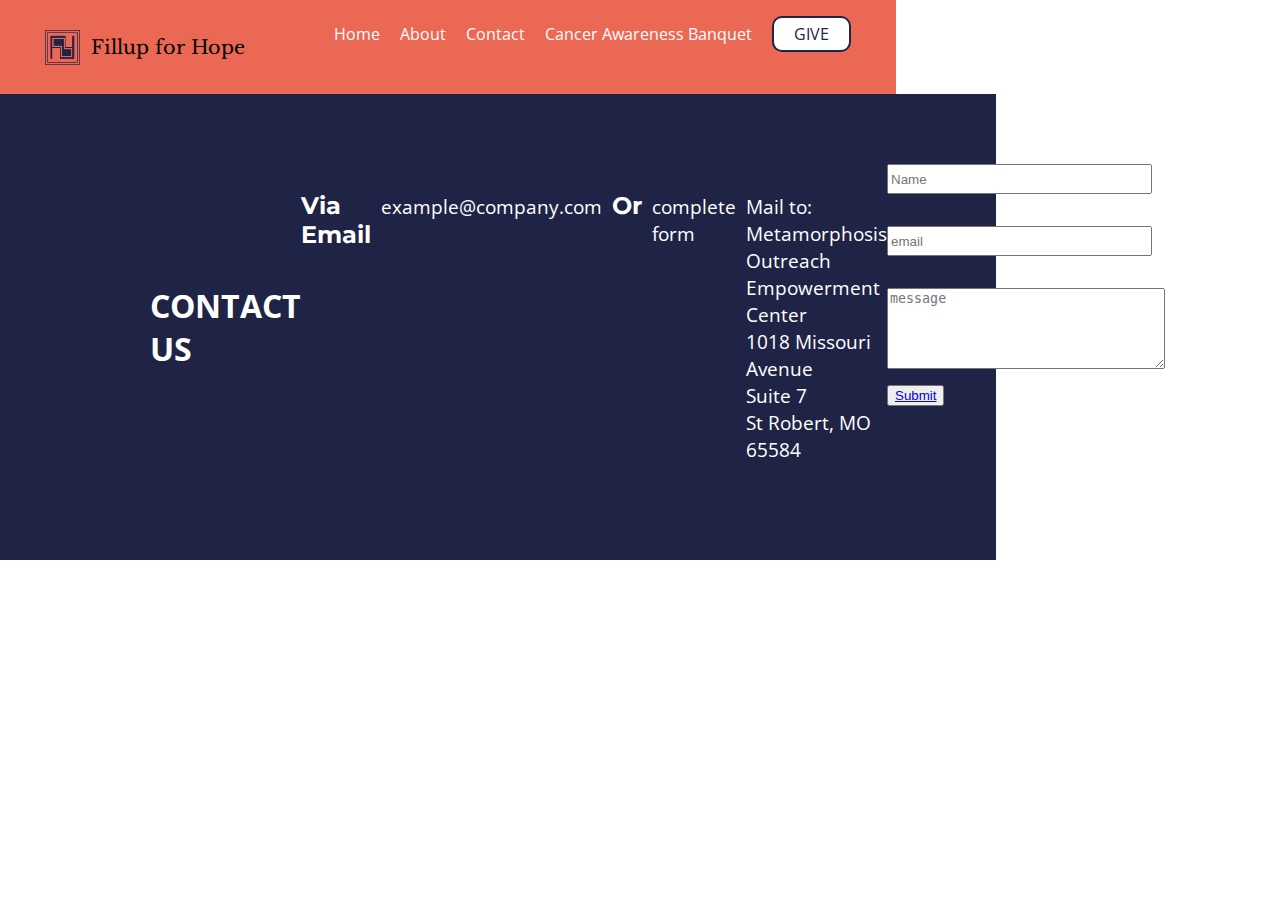
==== contact-us.html @ 5f8faadc "try again" ====
<!DOCTYPE html>
<html lang="en">
<head>
    <meta charset="UTF-8">
    <meta http-equiv="X-UA-Compatible" content="IE=edge">
    <meta name="viewport" content="width=device-width, initial-scale=1.0">
    <link rel="preconnect" href="https://fonts.gstatic.com">
    <link rel="preconnect" href="https://fonts.googleapis.com">
    <link rel="preconnect" href="https://fonts.gstatic.com" crossorigin>
    <link href="https://fonts.googleapis.com/css2?family=Open+Sans:wght@400;700&display=swap" rel="stylesheet">
    <link href="https://fonts.googleapis.com/css2?family=Libre+Baskerville:wght@700&family=Montserrat:wght@400;600&family=Open+Sans:wght@400;700;800&display=swap" rel="stylesheet">
    <link rel="stylesheet" href="stylesheet.css">
    <link rel="stylesheet" href="contact-style.css">
    <title>Contact Us</title>
</head>

<body>
    <header class="contact-header">
        <div class="nav-bar">
            
              <div class="logo-container">
                  <img class="logo-image" src="images/Fill-up logo dark blue (1).png" alt="logo">
                  <p class="logo-text">Fillup for Hope</p>
              </div>
          <nav>
              <div class="nav-list hide-on-mobile">
              <a class="hide-on-mobile" href="../index.html">Home</a>
              <a class="hide-on-mobile" href="#">About</a>
              <a class="hide-on-mobile" href="../contact-us.html">Contact</a>
              <a class="hide-on-mobile" lass="hide-on-mobile" href="#">Cancer Awareness Banquet</a>
              <a class="hide-on-mobile nav-btn" href="#">GIVE</a>
              </div>
      
      
              <div class="mobile-wrapper contact-mobile-wrapper">
                  <img id="hamburger-menu" class="contact-hamburger-menu" src="images/Icon material-menu.png" alt="hamburger menu icon">
                  <a  href="index.html">Home</a>
                  <a  href="#">About</a>
                  <a  href="contact-us.html">Contact</a>
                  <a  href="#">Cancer Awareness Banquet</a>
              </div>
      
      
          </nav>
      </div>
      </header>
      <main class="contact-main"> 
            <h2 class="contact-h2">CONTACT US</h2>

            <div class="contact-col-2">
                <h3 class="contact-h3">Via Email</h3>
                <p class="contact-p">example@company.com</p>
                <h3 class="contact-h3">Or</h3>
                  <p class="contact-p">complete form</p>
                  <p class="contact-mail contact-p"><span>Mail to:</span><br>
                    <span>Metamorphosis Outreach Empowerment Center</span><br> 
                    <span>1018 Missouri Avenue</span><br> <span>Suite 7</span><br> <span>St Robert, MO 65584</span></p>


              </div>
            
            <div class="contact-container">
                <form action="mailto: example@company.com" class="contact-col-1">
                    <label for="name"></label>
                    <input id="name" placeholder="Name" size="30" type="text">
                    <label for="email"></label>
                    <input id="email" type="text" size="30"  placeholder="email">
                    <label for="message"></label>
                    <textarea name="message" id="message" placeholder="message" cols="32" rows="5"></textarea>
                    <button class="contact-btn"><a href="mailto: example@company.com">Submit</a></button>
                </form>

               
                  
                   
                   <!--<img src="images/Path 2.png" alt="right border decoration">-->
                </div>
      
   </main>
 
</body>
</html>
---- stylesheet.css ----
/*DEVELOPED MOBILE FIRST*/

html {
    font-size: 16px;
    box-sizing: border-box;
}
html, body {
    width: 100%;
    margin: 0px;
    padding: 0px;
    }
body {
    font-family: 'Libre Baskerville', serif;
    font-family: 'Montserrat', sans-serif;
    font-family: 'Open Sans', sans-serif;
    }

h1 {
    font-size: 64px;
}
h2 {
    font-size: 48px;
    font-family: "Libre Baskerville";
}

h3 {
    font-size: 24px;
    font-family: 'Montserrat', sans-serif;
}
   
h1, h2, h3 {
    margin-top: 0;
    margin-bottom: 1em;
}

p {
    font-size: 1.5rem;
}

header {
    width: 100%;
    background-color: #eb6855;
    min-height: 32px;
 }
 

.nav-bar {
    width: 100%;
    display: flex;
    flex-direction: row;
    justify-content: space-around;
    align-items: flex-start;
    padding-top: 1rem;
    padding-bottom: 1rem;
    position: relative;
 }

 .logo-image {
    height: 35px;
 }

.logo-text {
    font-family: 'Libre Baskerville', serif;
    font-size: 14px;
    /*font-weight: bold;*/
  
}

.logo-container {
    display: flex;
    min-width: 12.5rem;
    flex-wrap: wrap;
    justify-content: space-between;
    align-items: center;
  
}

.hide-on-mobile {
    display: none;
}

/*=======================
******* MOBILE NAV ******
=========================*/

#hamburger-menu {
    max-width: 35px;
    position: absolute;
    top: 1.5rem;
    right: 2.5rem;
}
#mob-nav {
    display: none;
}
.mobile-wrapper {
    display: flex;
    flex-direction: column;
    align-items: flex-end;
}

.mobile-wrapper a {
    max-width: 150px;
    width: 150px;
    text-decoration: none;
    background: #1f2446;
    color: white;
    padding: 10px 20px;
    border-bottom: .5px solid #e64d37;
}

.mobile-wrapper a:hover,
.mobile-wrapper a:focus{
    text-decoration: none;
    background: #fff;
    color: #1f2446;
    padding: 10px 20px;
    border-bottom: 1px solid #e64d37;
}

/*=====================
****END MOBILE NAV*****
======================*/

.v-border-rgt {
    display: none;
 
}


/*========================
*******HEADER-MAIN*******
=========================*/
/*hero Section*/

main {
    display: block;
    width: 100%;
    background-color: #1f2446;
    color: white;
    font-family: 'Open Sans', sans-serif;
    position: relative;
    padding: 30px 50px;
   }

.hero-img {
    display: block;
}

.fuel-pump {
    display:inline-block;
    width: 50%;
    transform: rotate(8deg);
    position: relative;
    margin-bottom: 2em;
}

.gas-card {
    display: inline-block;
    width: 30%;
    max-width: 20em;
    margin-left: -5em;
    margin-bottom: 5em;
}

@media(max-width: 450px) {
    .fuel-pump,
    .gas-card {
        display: none;
    }
}

.hero-text {
    padding-right: 30px;
    padding-left: 30px;
    padding-bottom: 30px;
}
 .hero-text h1 {
    color: #eb6855;
    font-weight: bold;
    line-height: 1rem;
    padding-top: 1rem;
   }
.hero-text h3 {
    padding-bottom: 1em;
}

.light-btn {
    background-color: #fff;
    border: 2px solid #eb6855;
    padding: 5px 10px;
    border-radius: 10px;
    margin-top: 2.8rem;
    font-size: 1rem;
    text-transform: uppercase;
    font-weight: bold;
   color: #1f2446;
   text-decoration: none;
   text-align: center;
   cursor: pointer;
}

.light-btn:hover,
.light-btn:focus  {
    background: none;
    color: white;
    border: 1px solid #eb6855;
    cursor: pointer;
    
}

/*=======================
HEADER MEDIA QUERY
=========================*/
@media(min-width: 750px) {
  
.logo-text {
   font-size: 1.2rem;
}
.logo-container {
    display: flex;
    flex-basis: 12rem;
    flex-wrap: no-wrap;
    justify-content: space-between;
    align-items: center;
   
}
.nav-list  {
    display: flex;
    flex-basis: 55rem;
    flex-direction: row;
    align-items: center;
   }
   
 .nav-list a {
   display: flex;
   padding-right: 20px;
   color: white;
   text-decoration: none; 
   text-transform: initial; 
   font-size: 1rem;
 }
 
 nav a:nth-child(5)
 {
   padding: 5px 20px;
   background-color: white;
   color: #1f2446;
   text-align: center;
   border: 2px solid #1f2446;
   border-radius: 10px;
 }
 
 nav a:nth-child(5):hover,
 nav a:nth-child(5):focus {
   background: #1f2446;
   color: white;
   border: 1px solid white;
 }
 
 .hide-on-mobile {
   display: flex;
 }
 
.hide-on-desktop {
   display: none;
 }
 
 .mobile-wrapper {
   display: none;
 }

main {
    display: flex;
    flex-direction: row;
    align-items: center;
}
.fuel-pump {
    width: 40%;
    margin-bottom: 2em;
    }
    
.gas-card {
    width: 35%;
    margin-left: -6rem;
    margin-bottom: 4rem;

}
.hero-text {
    padding: 0;
    margin-left: -10rem;
}

.light-btn {
    padding: .2rem 2rem;
    border-radius: 10px;
    margin-top: 2.8rem;
    
}

}
/*-----------------
 END MEDIA QUERY
 -------------------*/

/*----End Main Section---*/

/*----------------------
=======SECTION 1========
-----------------------*/
section {
    max-height: 800px;
    
}
.section-1 {
    width: 100vw;
    padding-bottom: 4rem;
}

.section-1 .container { 
     width: 80%;
     margin-left: 10%;
     margin-top: 3rem;
    padding-top: 3rem;
       
}

.sec1-img {
    display: block;
    width: 100%;
}

 .car-girl {
     display: block;
     width: 60%;
     max-width: 25rem;
     margin: 0 auto;
     border-radius: 22%;
     border: 2px white solid;
 }

 .section-1 .col-2 {
     display: block;
     margin-top: 3.125rem;
     max-width: 31.25rem;
     margin: 4rem auto;
 }

 .section-1 h2:before {
    display: block;
    content: "";
    border-top: .5rem solid #e64d37;
    border-radius: 10px;
    max-width: 12rem;
    margin: 0 auto;
    transform: translateY(-1.5rem);
}

 .section-1 h2 {
    font-family: "Libre Baskerville";
    color: #1f2446;
    text-align: center;
    margin-bottom:  .5em;
     /*width: 10em;*/
 }
  
 .section-1 p {
     max-width: 30rem;
     width: 80%;
     margin-inline: auto;
     font-family: 'Montserrat', sans-serif;
     font-size: 1.5rem;
     line-height: 1.5em;
     margin-bottom: 1em;
 }
 
 .section-1-btn {
     margin-bottom: 1rem;
     width: 15rem;
     height: 3rem;
     margin: 0 auto;
    
 }

 .section-1 a {
     display: inline-block;
     padding: 6px 60px;
     background-color: #1f2446;
     border: 2px solid #eb6855;
     border-radius: 15px;
     font-size: 1rem;
     color: white;
     text-transform: uppercase;
     text-decoration: none;
     cursor: pointer;
  
}

.section-1 a:hover,
.section-1 a:focus {
   background-color: white;
    color: #1f2446;
    font-weight: bold;
    border: 2px solid #eb6855;
    cursor: pointer;
}
.v-border-left {
    display: none;
}

/*=============================
----SECTION 1 MEDIA QUERY------
=============================*/
@media(min-width: 750px) {

.section-1 .container {
    width: 70%;
    display: flex;
    margin-right: auto;
    margin-left: auto;
    align-items: center;
}

.car-girl {
        width: 70%;
        margin-left: 0;
 }

.section-1 .col-2 {
    display: flex;
    flex-direction: column;
    align-items: flex-start;
    justify-content: center;
    flex-basis: 80%;
}

.section-1 .col-2 h2 {
    font-size: 3rem;
    margin-left: 0;
}

.section-1 p {
    font-size: 1.5rem;
    margin-left: 0;
}

.section-1-btn {
    margin: 0;
}

.section-1 h2:before {
    margin: 0;
    
  
}
}

/*----------------------------------
BORDER RIGHT and IMAGES MEDIA QUERY
------------------------------------*/

@media screen and (min-width: 1000px) {
    .v-border-rgt {
        display: inline-block;
        height: 101%;
        /*max-width: 15em;*/
        width: 13em;
        position: absolute;
        right: 0px;
        top: 0px;
        z-index: 4;
 }
 .fuel-pump {
    width: 60%;
    margin-bottom: 2em;
    }

.gas-card {
    width: 35%;
    margin-left: -9rem;
    margin-bottom: 8rem;
}

.hero-text {
    padding: 0;
    margin-left: -3rem;
    margin-top: -5rem;
}
.hero-text h1 {
    font-size: 6rem;
   }

.hero-text h2 {
    font-size: 4rem;
}   
.hero-text h3 {
    font-size: 2rem;
    padding-bottom: 1em;
    margin-top: -1rem;
    }
}
/*===============================
---END SECTION ONE MEDIA QUERY---
================================*/

/*SECTION TWO*/
.section-2 {
    background: #1f2446;
    margin-bottom: 5rem;
    margin-top: 6rem;
    position: relative;
}

.section-2 .container {
    display: flex;
    flex-direction: column;
    color: #fff;
    justify-content: space-between;
    align-items: center;
  }

/*Big Dot Decoration*/
   
.big-dot {
    display: inline-block;
    padding-right: 1rem;
    max-width: 15%;
    height: 15%;
    transform: translate(-4rem, 2rem);
}

.sm-things-p {
    color:#eb6855;
    margin-bottom: 1rem;
    line-height: 1em;
}
.section-2 h2 {
    font-size: 2rem;
}
.big-p {
    font-family: 'Open Sans', sans-serif;
    font-weight: bold;
    letter-spacing: 0.125em;
}

.section-3 .col-3 {
    display: none;
}
.dots {
    display: none;
}

.section-2 .col-4-img-container {
    display: flex;
    width: 300px;
    justify-content: center;
}

.section-2 .col-4-img {
    width: 40%;
    
}


 /*SECTION TWO MEDIA QUERY*/
@media(min-width: 750px) {
  
.section-2 {
    width: 100%;
    height: 100%;
    background-image: url("images/left-side-accent.png");
    background-size: 100% 100%;
    background-repeat: no-repeat;
    display: flex;
    justify-content: flex-end;
 }

.section-2 .container {
    width: 75%;
    display: flex;
    flex-direction: row;
    color: #fff;
    justify-content: center;
    gap: 3rem;
    align-items: center;
    
  }

/*Big Dot Decoration*/
   
.big-dot {
    padding-right: .8rem;
    max-width: 15%;
    height: 15%;
    transform: translate(-4.3rem, 4rem);
}

.section-2 h2 {
    font-weight: bold;
    padding-bottom: 3.125rem;
    font-size: 3rem;
    margin: 0 auto;
   
}
.section-2 h2:first-of-type:before {
    display: block;
    content: "";
    border-top: .5rem solid #eb6855;
    border-radius: 10px;
    max-width: 12rem;
    margin-left: 0;
    transform: translateY(-1.5rem);    
    
}

.section-2 p {
    padding-bottom: 1rem;
  
}

.big-p {
   
   padding-top: 20px;
    
}


.sm-things-p {
    font-family: 'Open Sans', sans-serif;
    color:#eb6855;
    margin-bottom: 1rem; 
}

.section-3 .col-3 {
    display: flex;
   
}
.dots {
    display: block;
    width: 40%;
    margin-left: 1rem;
 
}

.section-2 .col-4-img-container {
    display: flex;
    /*width: 300px;
    justify-content: center;*/}

.section-2 .col-4-img {
    width: 60%;
    
} 
}
/*---END SECTION 2 MEDIA QUERY---*/

/*===SECTION 3====*/
.section-3 {
    width: 100%;
    background-image: 
        url("images/Delbert Day with overlay.png");
    background-size: cover;
    background-repeat: no-repeat;
    margin-top:-5rem;
    padding-top: 3rem;
    margin-bottom: 5rem;
}

.section-3 .container {
    color: white;
    padding: 1rem 1rem;
}

.section-3 h2 {
    color: #e64d37;
}

.section-3 p {
    padding-bottom: 2rem;
}


.dd-thumbnails {
    width: 100vw;
    display: flex;
    flex-direction: column;
    align-items: center;
    
}

.dd-thumbnails img {
    width: 50%;
    margin-bottom: -3rem;
    
}
/*===SECTION 3 MEDIA QUERY===*/
@media(min-width: 750px) {
    .section-3 {
        padding-top: 5rem;
        display: flex;
        flex-direction: column;
        align-items: center;
        justify-content: space-between;
      
    }

.section-3-hero-img {
    width: 100%;
    max-height: 100%;
    background-image: url("images/Delbert\ Day\ with\ overlay.png"); /* The image used */
  background-color: #1f2446; /* Used if the image is unavailable */
  height: 600px; /* You must set a specified height */
  background-position: center; /* Center the image */
  background-repeat: no-repeat; /* Do not repeat the image */
  background-size: cover; /* Resize the background image to cover the entire container */

}

.section-3 .container {
    width: 50%;
    margin-top: 5rem;
                
}
    
.section-3 h2 {
    color: #e64d37;
}

.section-3 h2:before {
    display: block;
    content: "";
    border-top: .5rem solid #00b3f7;
    border-radius: 10px;
    max-width: 12rem;
    margin: 0;
    transform: translateY(-1.5rem);
}

.section-3 p {
    line-height: 1.3em;
    padding-bottom: 5rem;
}

.dd-thumbnails img {
    width: 35%;
    margin-bottom: -4rem;
    
}

}
/*===END SECTION 3 MEDIA QUERY===*/

/*========================
--------SECTION 4---------
========================*/
.section-4 {
    width: 100%;
    
      
}

.section-4 h2 {
    color: #e64d37;
    text-align: center;
    padding-top: 5rem;

}


.section-4 h2:before {
    display: block;
    content: "";
    border-top: .5rem solid #e64d37;
    border-radius: 10px;
    max-width: 12rem;
    margin: 0 auto;
    transform: translateY(-1.5rem);

}
.section-4 .box-container {
    display: flex;
    flex-direction: column;
    flex-wrap: nowrap;
    justify-content: center;
    align-items: center;

}

.box {
    width: 200px;
    height: 380px;
    border: 1px solid #1f2446;
    margin-top: 2rem;
    padding: 1rem 2rem 2rem;
   
}     

.box1,
.box2,
.box3 {
    background-repeat: no-repeat;
    background-size: contain;
    background-position: bottom;
}

.box1 {
    background-image: url("images/swoop1.png");
}
.box2 {
    background-image: url("images/swoop2.png");
}

.box3 {
    background-image: url("images/swoop3.png");
}

.icon-quote {
    margin-bottom: 1em;
    width: 40px;
    height: 35px;
}

.section-4 p {
    line-height: 2rem;
}

.testimony-text {
    padding-bottom: 2rem;
}

.box p:first-of-type {
    font-size: 16px;
    line-height: 1.3;
      
}

.box1 .testimony-details {
    margin-top: 1.5rem;
    margin-left: 2rem;
}

.box2 .testimony-details {
    margin-top: 4.2rem;
    margin-left: 2.5rem;
}


.box3 .testimony-details {
    margin-top: 2.5rem;
    margin-left: 2.5rem;
}

.testimony-details .testimony-img {
    width: 55%;
    height: 55%;
    
}

.person-name {
    color: white;
    margin-top: 1rem;
}

/*=========================
----SECTION 4 MEDIA QUERY---
===========================*/
@media(min-width: 750px) {

    .section-4 {
        margin-top: 10rem;
             
}

.section-4 .box-container {
    width: 80%;
    display: flex;
    flex-direction: row;
    margin: 0 auto;
    gap: 30px;
}

.box {
        width: 200px;
        height: 380px;
        border: 1px solid #1f2446;
        /*margin: 0 auto;*/
        margin-top: 2rem;
        padding: 1rem 2rem 2rem;
        
}


.box p:first-of-type {
    font-size: 16px;
    line-height: 1.3;
      
}

.box1 .testimony-details {
    margin-top: 1.5rem;
    margin-left: 2rem;
}

.box2 .testimony-details {
    margin-top: 4.2rem;
    margin-left: 2.5rem;
}


.box3 .testimony-details {
    margin-top: 2.5rem;
    margin-left: 2.5rem;
}

.testimony-details .testimony-img {
    width: 55%;
    height: 55%;
    
}
   
}
/*====SECTION 5=====*/
.section-5 {
    width: 100vw;
    margin-top: 53rem;
    background-color: #eb6855;
    
}

.section-5 .container {
    padding-top: 5rem;
    display: flex;
    flex-direction: column;
    width:80%;
    margin: 0 auto;
   
    
    
}

.navydots {
    display: none;
}

.s5-title {
    color: #1f2446;
 
}

.s5-title span {
    color: white;
}


.section-5 .col-1 h2 {
    font-size: 2rem;
}

.section-5 h2:before {
    display: block;
    content: "";
    border-top: .5rem solid #fff;
    border-radius: 10px;
    max-width: 12rem;
    margin: 0;
    transform: translateY(-1.5rem);

}

.section-5 p {
    color: white;
    font-size: 1rem;
    line-height: 1.4;
    padding-bottom: 1rem;
}

.donate-btn a {
    display: inline-block;
    margin: 1rem 0;
    width: 127px;
    padding: 7px 15px;
    text-align: center;
    background: #1f2446;
    border: 2px solid #fff;
    border-radius: 10px;
    color: #fff;
    text-decoration: none;
}

.donate-btn a:hover,
.donate-btn a:focus {
    border: dotted white 1px;
    opacity: 0.8;
   
}

.icon {
    width: 30px;
    height: 30px;
    padding-right: 5px;
    transform: translateY(.3rem);
}

/*===END SECTION-5====*/

/*---SECTION-5 MEDIA QUERY---*/
@media(min-width: 750px){
.section-5 {
    width: 100%;
    margin-top: 6rem;
    padding-top: 6rem;
    height: 800px;
    background-image: url("images/marquee-background.png"); /* The image used */
    background-position: center; /* Center the image */
    background-repeat: no-repeat; /* Do not repeat the image */
    background-size: cover; 

}

.section-5 .col-1 h2 {
    font-size: 3rem;
}

.section-5 h2:before {
    display: block;
    content: "";
    border-top: .5rem solid #fff;
    border-radius: 10px;
    max-width: 12rem;
    margin: 0;
    transform: translateY(-1.5rem);

}
.section-5 h3 {
    font-weight: bold;
}

.section-5 p {
    color: white;
    font-size: 1rem;
    line-height: 1.4;
    padding-bottom: 1rem;
}

.section-5 .container {
    display: flex;
    flex-direction: row;
    margin: 0 auto;
    width: 70%;
    justify-content: center;
    gap: 40px;
}

 .donate-btn a {
    display: inline-block;
    margin-top: 4rem;
    width: 125px;
    padding: 40px 20px;
    color: #fff;
   
}

.section-5 .col-2 {
    align-self: center;
    justify-content: center;
    width: 50px;
}
.section-5 .help-list {
    color: white;
    font-size: 2rem;
}

.navydots {
    display: block;
    width: 80%;
    margin-top: 2rem;
    margin-left: -1rem;
}

.icon {
    width: 50px;
    height: 50px;
    padding-right: 5px;
    transform: translateY(.9rem)
}
.section-5 .col-3 {
    flex-basis: 550px;
    margin-top: -5rem;
}
}
/*END SECTION 5 MEDIA QUERY--*/
---- contact-style.css ----
/* @link https://utopia.fyi/type/calculator?c=320,10,1.067,1000,16,1.125,6,2,&s=0.75|0.5|0.25,1.5|2|3|4|6,s-l */



body {
    width: min(70%, 62rem);
    margin: 0;
    padding: 0;
}
header {
    max-width: 100%;
}

.contact-h3,
.contact-h2,
.contact-p {
    margin: 0;
    padding: 0;
}

.contact-hamburger-menu {
    display: inline-block;
    max-width: 20px;
    width: 20px;
    height: 20px;
    position: absolute;
    right: 3rem;
}

.contact-h2 {
    font-family: 'Open Sans', sans-serif;
    font-size: 2rem;
    color: white;
    margin-left: 3.125em;
    padding-top: 1em;
    padding-bottom: 1em;
    
}
.contact-p {
    margin: 0;
    color: white;
    font-size: 1.2rem;
}

form {
    padding-top: 1.5rem;
    padding-bottom: 1.5rem;
}

main {
    background-color: #1f2446;
    position: relative;
}



/*.contact-col-2 img {
    position: absolute;
    top: 0;
    right: 0;
    max-height: 100%;
    max-width: 3rem;

}*/

@media (min-width: 800px) {
    .contact-container {
        display: flex;
        flex-direction: row;
        flex-wrap: nowrap;
        justify-content: space-evenly;
        max-height: 700px;
        padding-bottom: 100px;
     }
    
    form {
        display: flex;
        align-items: flex-start;
        flex-direction: column;
        gap: 1em;
    }
    input {
        height: 1.5rem;
    }
   .contact-col-2 {
       display: flex;
       flex-direction: row;
       gap: 10px;
       align-items: baseline;
     
   }
   .contact-col-2a {
       align-self: baseline;
   }
       .contact-col-4 {
          align-self: baseline;
          margin-top: 3.125rem;
        
       }
 }
 @media (max-width: 799px) {
     .contact-container {
         flex-direction: column;
         flex-wrap: wrap;
         gap: .8rem;
         flex-shrink: 1;
     }

     
 }
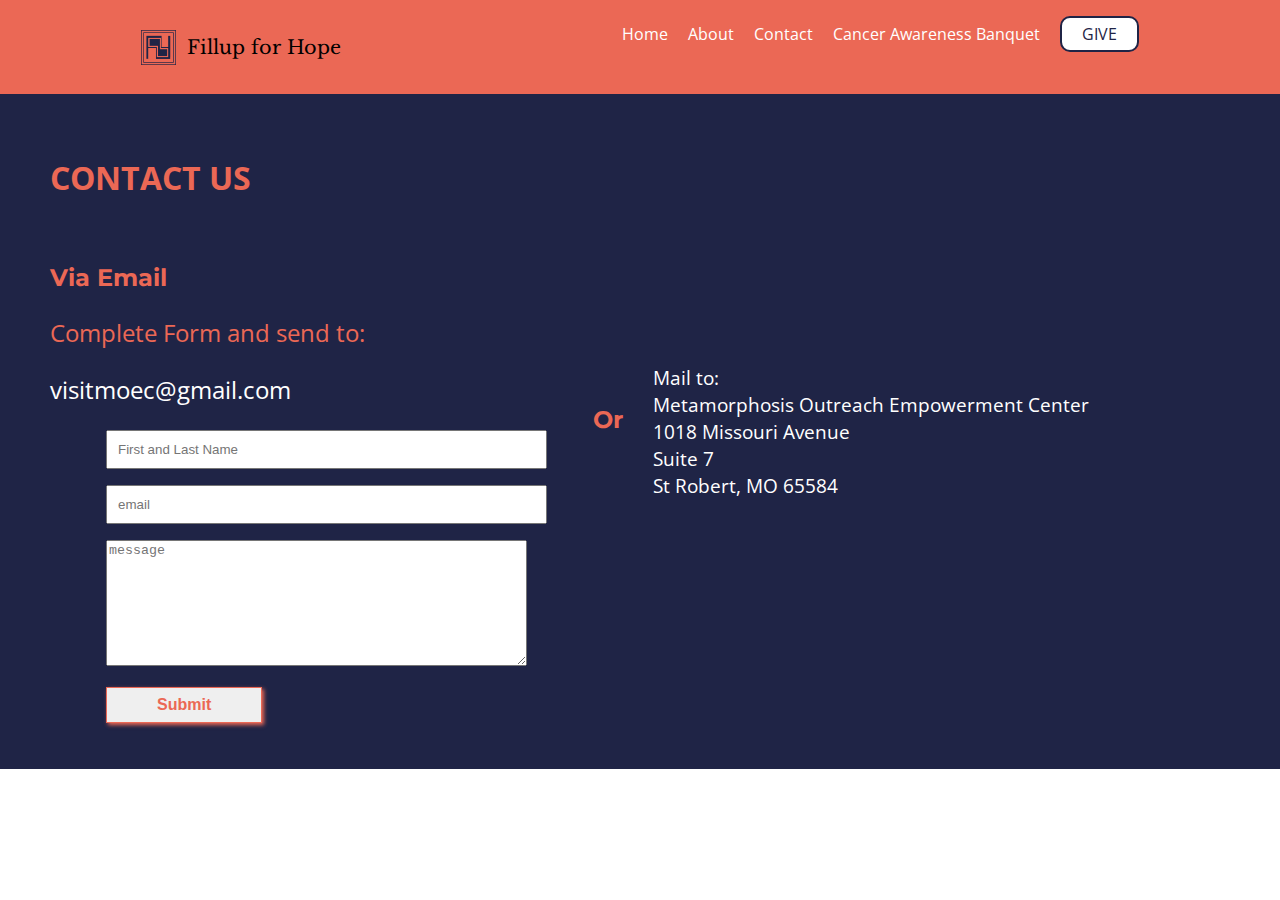
==== commit 931498de: "add air conditioner site" ====
--- a/contact-us.html
+++ b/contact-us.html
@@ -4,6 +4,7 @@
     <meta charset="UTF-8">
     <meta http-equiv="X-UA-Compatible" content="IE=edge">
     <meta name="viewport" content="width=device-width, initial-scale=1.0">
+    <title>Contact Us</title>
     <link rel="preconnect" href="https://fonts.gstatic.com">
     <link rel="preconnect" href="https://fonts.googleapis.com">
     <link rel="preconnect" href="https://fonts.gstatic.com" crossorigin>
@@ -11,7 +12,7 @@
     <link href="https://fonts.googleapis.com/css2?family=Libre+Baskerville:wght@700&family=Montserrat:wght@400;600&family=Open+Sans:wght@400;700;800&display=swap" rel="stylesheet">
     <link rel="stylesheet" href="stylesheet.css">
     <link rel="stylesheet" href="contact-style.css">
-    <title>Contact Us</title>
+  
 </head>
 
 <body>
@@ -24,16 +25,16 @@
               </div>
           <nav>
               <div class="nav-list hide-on-mobile">
-              <a class="hide-on-mobile" href="../index.html">Home</a>
+              <a class="hide-on-mobile" href="index.html">Home</a>
               <a class="hide-on-mobile" href="#">About</a>
-              <a class="hide-on-mobile" href="../contact-us.html">Contact</a>
+              <a class="hide-on-mobile" href="contact-us.html">Contact</a>
               <a class="hide-on-mobile" lass="hide-on-mobile" href="#">Cancer Awareness Banquet</a>
               <a class="hide-on-mobile nav-btn" href="#">GIVE</a>
               </div>
       
       
               <div class="mobile-wrapper contact-mobile-wrapper">
-                  <img id="hamburger-menu" class="contact-hamburger-menu" src="images/Icon material-menu.png" alt="hamburger menu icon">
+                  <img id="hamburger-menu" onclick="toggleWrapperClass()" id="contact-mobnav" class="contact-hamburger-menu" src="images/Icon material-menu.png" alt="hamburger menu icon">
                   <a  href="index.html">Home</a>
                   <a  href="#">About</a>
                   <a  href="contact-us.html">Contact</a>
@@ -44,39 +45,61 @@
           </nav>
       </div>
       </header>
+
       <main class="contact-main"> 
+        
+            
+           <div>     
             <h2 class="contact-h2">CONTACT US</h2>
 
-            <div class="contact-col-2">
+            <div class="contact-col-1">
                 <h3 class="contact-h3">Via Email</h3>
-                <p class="contact-p">example@company.com</p>
+                <p class="contact-h3">Complete Form and send to:</p>
+                <p class="contact-email">visitmoec@gmail.com</p>
+
+                <form action="mailto: example@company.com">
+                    <ul class="contact-col-2">
+                        <li><input id="name" size="50" placeholder="First and Last Name" type="text"></li>
+                        <li><input id="email" size="50" type="text"  placeholder="email"></li>
+                        <li><textarea name="message" id="message" placeholder="message" cols="50" rows="8"></textarea></li>
+                        <li><input type="submit" id="contact-btn" value="Submit"></li>
+                        
+                    </ul>
+                </form>
+            </div>
+        </div>
+
                 <h3 class="contact-h3">Or</h3>
-                  <p class="contact-p">complete form</p>
+        
+          
+           
+
+                
+           <div>
+                
                   <p class="contact-mail contact-p"><span>Mail to:</span><br>
                     <span>Metamorphosis Outreach Empowerment Center</span><br> 
                     <span>1018 Missouri Avenue</span><br> <span>Suite 7</span><br> <span>St Robert, MO 65584</span></p>
+              </div>
+            </div>
+            
+            
+            
+      
+    </main>
+ 
+    <script>
+        function toggleWrapperClass() {
+            let mobNavEl = document.getElementById("contact-mobnav")
+            if (mobNavEl.style.display === "flex") {
+                mobNavEl.style.display = "none"
+            } else  
+                mobNavEl.style.display = "flex"
+        
+        }
+</script>
+       
 
 
-              </div>
-            
-            <div class="contact-container">
-                <form action="mailto: example@company.com" class="contact-col-1">
-                    <label for="name"></label>
-                    <input id="name" placeholder="Name" size="30" type="text">
-                    <label for="email"></label>
-                    <input id="email" type="text" size="30"  placeholder="email">
-                    <label for="message"></label>
-                    <textarea name="message" id="message" placeholder="message" cols="32" rows="5"></textarea>
-                    <button class="contact-btn"><a href="mailto: example@company.com">Submit</a></button>
-                </form>
-
-               
-                  
-                   
-                   <!--<img src="images/Path 2.png" alt="right border decoration">-->
-                </div>
-      
-   </main>
- 
 </body>
-</html>+</html>
--- a/stylesheet.css
+++ b/stylesheet.css
@@ -135,7 +135,7 @@
 
 main {
     display: block;
-    width: 100%;
+    width: 100vw;
     background-color: #1f2446;
     color: white;
     font-family: 'Open Sans', sans-serif;
--- a/contact-style.css
+++ b/contact-style.css
@@ -3,7 +3,7 @@
 
 
 body {
-    width: min(70%, 62rem);
+    
     margin: 0;
     padding: 0;
 }
@@ -11,11 +11,12 @@
     max-width: 100%;
 }
 
-.contact-h3,
-.contact-h2,
-.contact-p {
-    margin: 0;
-    padding: 0;
+main {
+    background-color: #1f2446;
+    /*position: relative;
+    display: flex;*/
+    flex-direction: row;
+    gap: 30px;
 }
 
 .contact-hamburger-menu {
@@ -27,86 +28,90 @@
     right: 3rem;
 }
 
+
 .contact-h2 {
     font-family: 'Open Sans', sans-serif;
     font-size: 2rem;
-    color: white;
-    margin-left: 3.125em;
+    color: #eb6855;
     padding-top: 1em;
     padding-bottom: 1em;
     
 }
+
+.contact-h3 {
+    color: #eb6855;
+}
+
+
 .contact-p {
     margin: 0;
     color: white;
     font-size: 1.2rem;
 }
 
-form {
-    padding-top: 1.5rem;
-    padding-bottom: 1.5rem;
+
+#contact-btn {
+   padding: 8px 50px;
+    font-size: 1rem;
+    font-weight: bold;
+    text-decoration: none;
+    color: #eb6855;
 }
 
-main {
-    background-color: #1f2446;
-    position: relative;
+.contact-col-2 li {
+   margin: 1rem;
+   list-style-type: none;
+
+}
+
+input {
+    padding: 10px;
+}
+
+#contact-btn {
+    border: 1px #eb6855 solid;
+    box-shadow: 2px 2px 4px #eb6855;
 }
 
 
+#contact-btn:hover,
+#contact-btn:focus {
+    color: #f1b5ab;
+    border-style: dashed;
+}
 
-/*.contact-col-2 img {
-    position: absolute;
-    top: 0;
-    right: 0;
-    max-height: 100%;
-    max-width: 3rem;
 
-}*/
+/* ////////////////////////////////////////////////// 
+@media (min-width: 800px) {
+    
 
-@media (min-width: 800px) {
-    .contact-container {
-        display: flex;
-        flex-direction: row;
-        flex-wrap: nowrap;
-        justify-content: space-evenly;
-        max-height: 700px;
-        padding-bottom: 100px;
-     }
-    
-    form {
-        display: flex;
-        align-items: flex-start;
-        flex-direction: column;
-        gap: 1em;
+   /*input {
+        height: 1.8rem;
     }
-    input {
-        height: 1.5rem;
-    }
+
+
    .contact-col-2 {
        display: flex;
        flex-direction: row;
-       gap: 10px;
+       gap: 1.5rem;
        align-items: baseline;
      
    }
    .contact-col-2a {
        align-self: baseline;
    }
-       .contact-col-4 {
+      .contact-col-4 {
           align-self: baseline;
           margin-top: 3.125rem;
         
        }
  }
+
  @media (max-width: 799px) {
-     .contact-container {
-         flex-direction: column;
-         flex-wrap: wrap;
-         gap: .8rem;
-         flex-shrink: 1;
-     }
+    input {
+        margin: .7rem 0;
+    }
 
-     
- }
+ }*/
 
 
